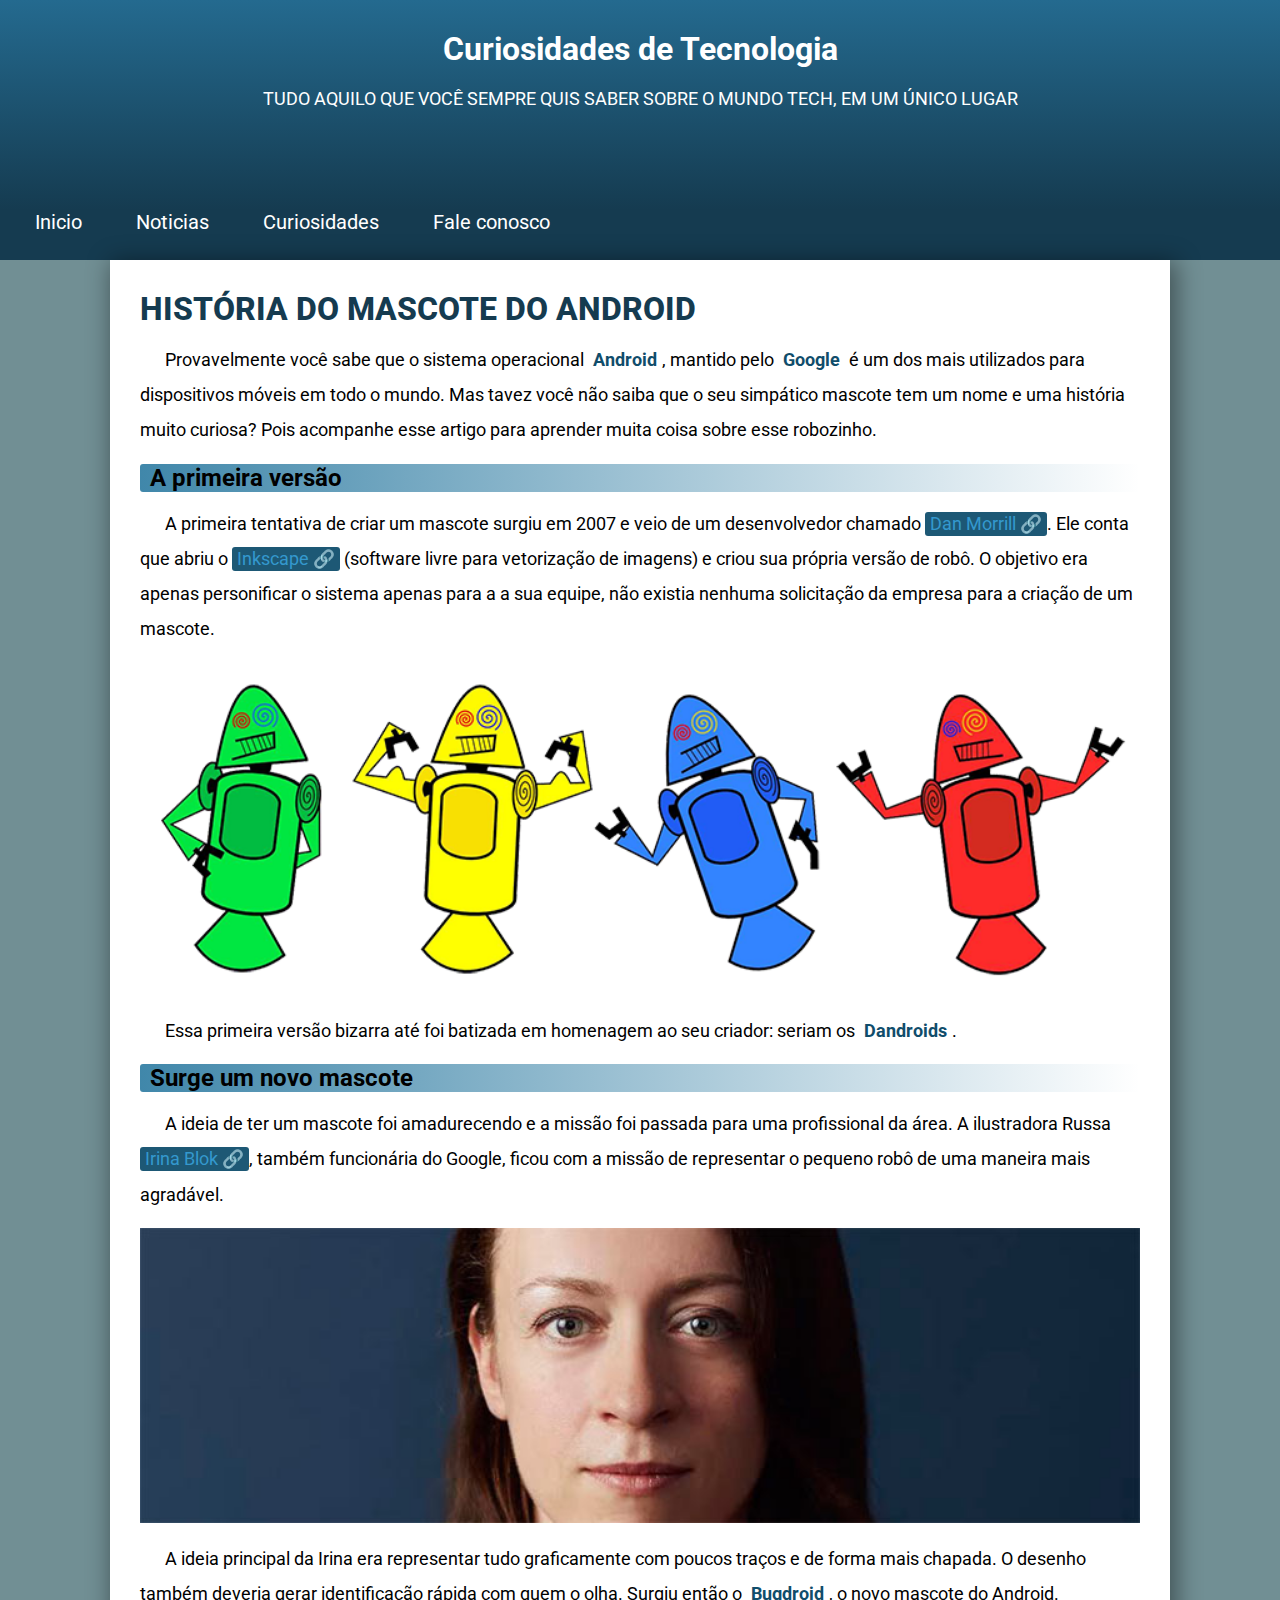
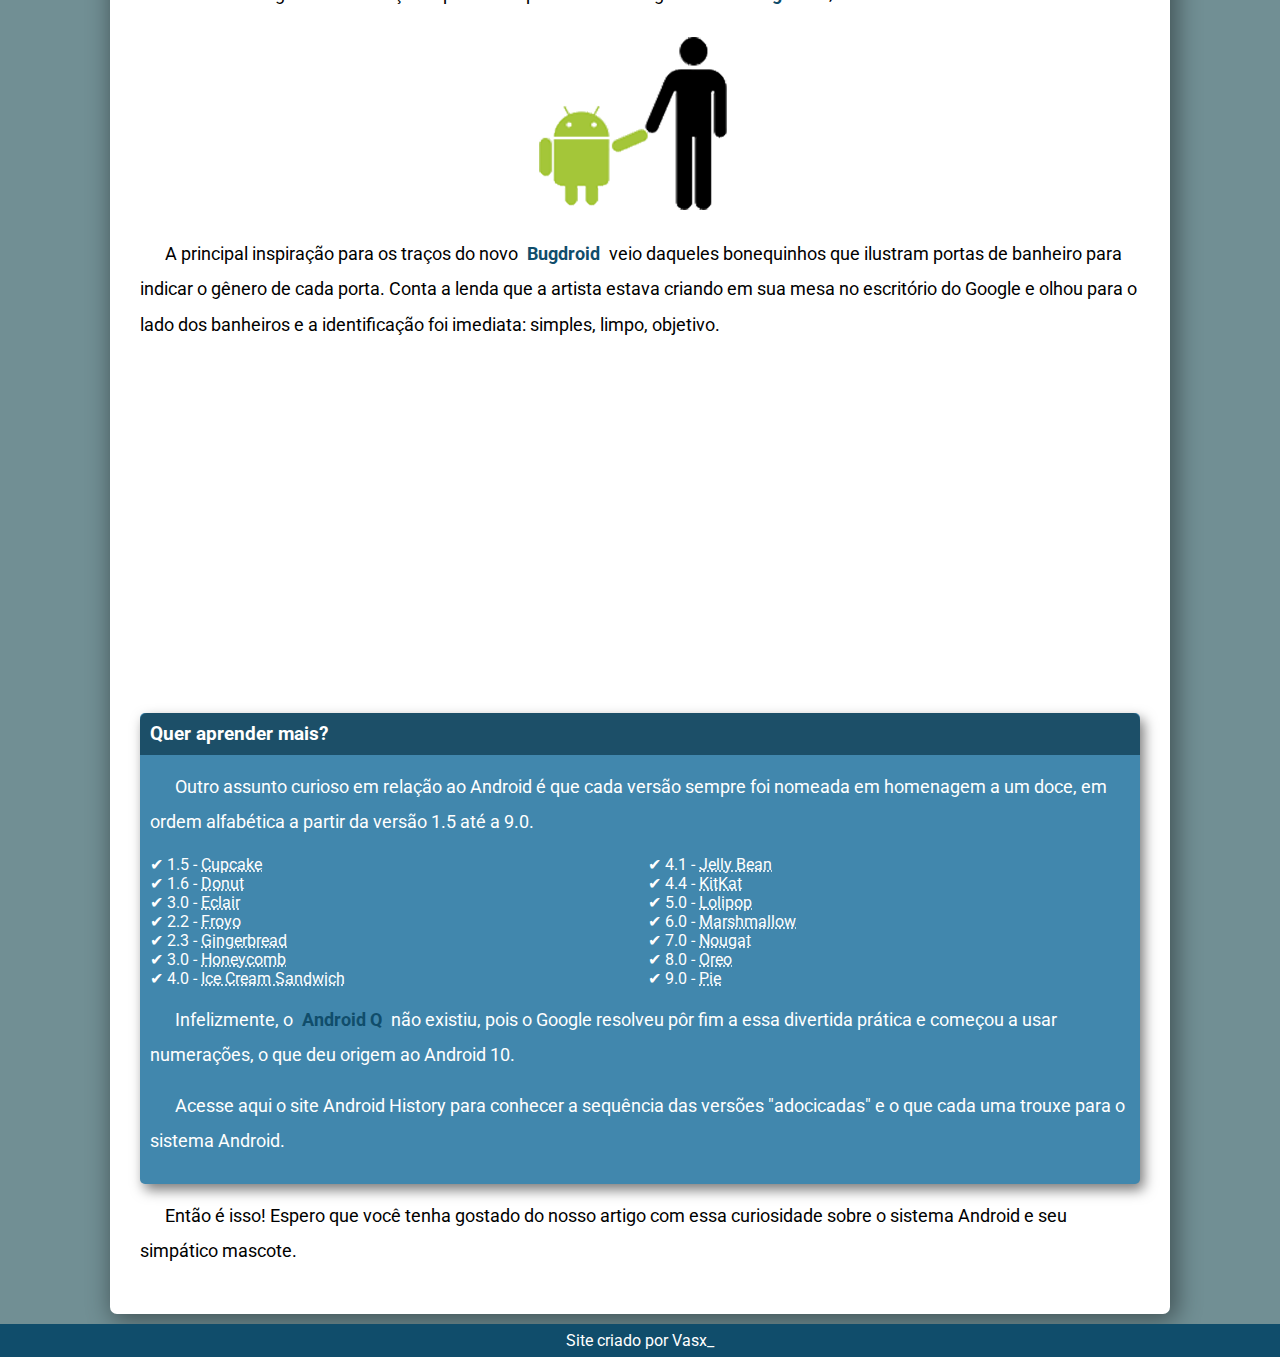
==== desafios/ds10/index.html @ e753b094 "Initial commit" ====
<!DOCTYPE html>
<html lang="en">
<head>
    <meta charset="UTF-8">
    <meta name="viewport" content="width=device-width, initial-scale=1.0">
    <link rel="stylesheet" href="style.css">
    <link rel="shortcut icon" href="imagens/favicon.ico" type="image/x-icon">
    <title>Android - Site</title>
</head>
<body>
    <header>
        <h1>Curiosidades de Tecnologia</h1>
        <h2>Tudo aquilo que você sempre quis saber sobre o mundo Tech, em um único lugar</h2>

    </header>

    <div class="navigation">
        <nav>
            <a href="#">Inicio</a>
            <a href="#">Noticias</a>
            <a href="#">Curiosidades</a>
            <a href="#"> Fale conosco</a>
        </nav>
    </div>

    <main>
        <article>
            <h1>História do Mascote do Android</h1>

            <p>Provavelmente você sabe que o sistema operacional <strong>Android</strong>, mantido pelo <strong>Google</strong> é um dos mais utilizados para dispositivos móveis em todo o mundo. Mas tavez você não saiba que o seu simpático mascote tem um nome e uma história muito curiosa? Pois acompanhe esse artigo para aprender muita coisa sobre esse robozinho.</p>

            <h2>A primeira versão</h2>

            <p>A primeira tentativa de criar um mascote surgiu em 2007 e veio de um desenvolvedor chamado <a href="https://androidcommunity.com/dan-morrill-shows-us-the-android-mascot-that-almost-was-20130103/" target="_blank">Dan Morrill</a>. Ele conta que abriu o <a href="https://inkscape.org/pt-br/"  target="_blank">Inkscape</a> (software livre para vetorização de imagens) e criou sua própria versão de robô. O objetivo era apenas personificar o sistema apenas para a a sua equipe, não existia nenhuma solicitação da empresa para a criação de um mascote.</p>

            <picture>
                <source media="(max-width: 700px)" srcset="imagens/dan-droids-pq.png">
                <img src="imagens/dan-droids.png" alt="">
            </picture>

            <p>Essa primeira versão bizarra até foi batizada em homenagem ao seu criador: seriam os <strong>Dandroids</strong>.</p>

            <h2>Surge um novo mascote</h2>

            <p>A ideia de ter um mascote foi amadurecendo e a missão foi passada para uma profissional da área. A ilustradora Russa <a href="https://www.irinablok.com/android" target="_blank">Irina Blok</a>, também funcionária do Google, ficou com a missão de representar o pequeno robô de uma maneira mais agradável.</p>

            <picture>
                <source media="(max-width: 700px )" srcset="imagens/irina-blok-pq.jpg">
                <img src="imagens/irina-blok.jpg" alt="Criadora do Bugdroid">
            </picture>


            <p>A ideia principal da Irina era representar tudo graficamente com poucos traços e de forma mais chapada. O desenho também deveria gerar identificação rápida com quem o olha. Surgiu então o <strong>Bugdroid</strong>, o novo mascote do Android.</p>

            <img src="imagens/bugdroid.png" alt="" class="droid-bot">

            <p>A principal inspiração para os traços do novo <strong>Bugdroid</strong> veio daqueles bonequinhos que ilustram portas de banheiro para indicar o gênero de cada porta. Conta a lenda que a artista estava criando em sua mesa no escritório do Google e olhou para o lado dos banheiros e a identificação foi imediata: simples, limpo, objetivo.</p>

            <iframe width="560" height="315" src="https://www.youtube.com/embed/l2UDgpLz20M?si=IPxR8nR_xFKvr8ut" title="YouTube video player" frameborder="0" allow="accelerometer; autoplay; clipboard-write; encrypted-media; gyroscope; picture-in-picture; web-share" referrerpolicy="strict-origin-when-cross-origin" allowfullscreen></iframe>
            
            <aside>
                <h3>Quer aprender mais?</h3>
                <p>Outro assunto curioso em relação ao Android é que cada versão sempre foi nomeada em homenagem a um doce, em ordem alfabética a partir da versão 1.5 até a 9.0.</p>
                <ul>
                    <li>1.5 - <abbr title="Bolinho de Cueca">Cupcake</abbr></li>
                    <li>1.6 - <abbr title="Rosquinha">Donut</abbr></li>
                    <li>3.0 - <abbr title="Bomba">Eclair</abbr></li>
                    <li>2.2 - <abbr title="Iorgute congelado">Froyo</abbr></li>
                    <li>2.3 - <abbr title="Biscoito de gengibre">Gingerbread</abbr></li>
                    <li>3.0 - <abbr title="Favo de mel">Honeycomb</abbr></li>
                    <li>4.0 - <abbr title="Sanduiche de sorvete">Ice Cream Sandwich</abbr></li>
                    <li>4.1 - <abbr title="Jujuba">Jelly Bean</abbr></li>
                    <li>4.4 - <abbr title="Kit kat">KitKat</abbr></li>
                    <li>5.0 - <abbr title="Pirulito">Lolipop</abbr></li>
                    <li>6.0 - <abbr title="Marshmallow">Marshmallow</abbr></li>
                    <li>7.0 - <abbr title="Torrone">Nougat</abbr></li>
                    <li>8.0 - <abbr title="Oreo">Oreo</abbr></li>
                    <li>9.0 - <abbr title="Torta">Pie</abbr></li>
                </ul>
                <p>Infelizmente, o <strong>Android Q</strong> não existiu, pois o Google resolveu pôr fim a essa divertida prática e começou a usar numerações, o que deu origem ao Android 10.</p>
                <p>Acesse aqui o site Android History para conhecer a sequência das versões "adocicadas" e o que cada uma trouxe para o sistema Android.</p>

            </aside>


            <p>Então é isso! Espero que você tenha gostado do nosso artigo com essa curiosidade sobre o sistema Android e seu simpático mascote.</p>
        </article>
    </main>

    <footer>
        <p>Site criado por Vasx_</p>
    </footer>
</body>
</html>
---- desafios/ds10/style.css ----
@import url('https://fonts.googleapis.com/css2?family=Roboto:wght@300;400;500;700&display=swap');


*{
    margin: 0;
    padding: 0;
}

:root{
    --colorheader: #153B50;
    --colobg: #718F94;
    --colortxt: #90B494;
    --color: #BFC8AD;

    --fonte-padrao: "Roboto", sans-serif;
    
}

body{
    font-family: var(--fonte-padrao);
    background-color: var(--colobg);
    
}


header{
    background-image: linear-gradient(to bottom, #246a8f, var(--colorheader));
    color: #fff;
    padding: 30px;
    text-align: center;

    height: 150px;
}

header > h2{
    font-size: 18px;
    font-weight: normal;
    text-transform: uppercase;

    margin-top: 20px;

}

.navigation nav{
    background-color: var(--colorheader);
    padding-bottom: 20px;
    height: 30px;
    
}

.navigation nav a{
    color: #fff;
    text-decoration: none;
    margin-left: 20px;

    font-size: 20px;
    padding: 15px;
    border-radius: 10px;
    
}

.navigation nav a:hover{
    background-color: #0f2a38;
    transition: 0.7s all;
    font-size: 21px;
}

main{
    background-color: #fff;
    max-width: 1000px;
    min-width: 320px;

    margin: 0 auto;
    padding: 30px;
    border-radius: 0 0 7px 7px;
    box-shadow: 4px 4px 24px 3px rgba(0,0,0,0.42);

}


main h2{
    background-image: linear-gradient(to right, #4087aa, transparent);
    text-indent: 10px;
    border-radius: 3px;
}

main p{
    margin: 15px 0;
    text-indent: 25px;
    line-height: 2em;
    font-size: 1.1em;
}

main strong{
    color: #104d6b;
    
    padding: 2px 5px;

}

main a{
    color: #3498ce;
    background-color: #1d5875;
    padding: 2px 5px;
    border-radius: 3px;
    text-decoration: none;
}

main a:hover{
    text-decoration: underline;
    color: #6ec7f7;
}

main picture img{
    width: 100%;
}

main img.droid-bot{
    max-width: 350px;
    margin: 0 auto;
    display: block;
}

main article h1{
    color: var(--colorheader);
    text-transform: uppercase;
    font-weight: 800;
}

a[target="_blank"]::after{
    content: '\00a0\1f517';
}

iframe {
    display: block;
    margin: auto;
    width: 75%;
    margin-bottom: 30px;
    /* height: 300px; */
    padding: 5px;
}

aside{
    background-color: #4187ad;
    color: #fff;
    padding: 10px;
    border-radius: 5px;

    box-shadow: 4px 6px 13px 0px rgba(0, 0, 0, 0.521);
}

aside > h3{
    background-color: #1c4f68;
    color: #fff;
    padding: 10px;
    margin: -10px -10px 0 -10px;
    border-radius: 7px 7px 0 0;
    
   
}

aside > ul{
    list-style-position: inside;
    columns: 2;
    list-style-type: '\2714\00A0';
}




footer{
    background-color: #104d6b;
    color: #fff;

    margin-top: 10px;
    text-align: center;
    padding: 7px;
}
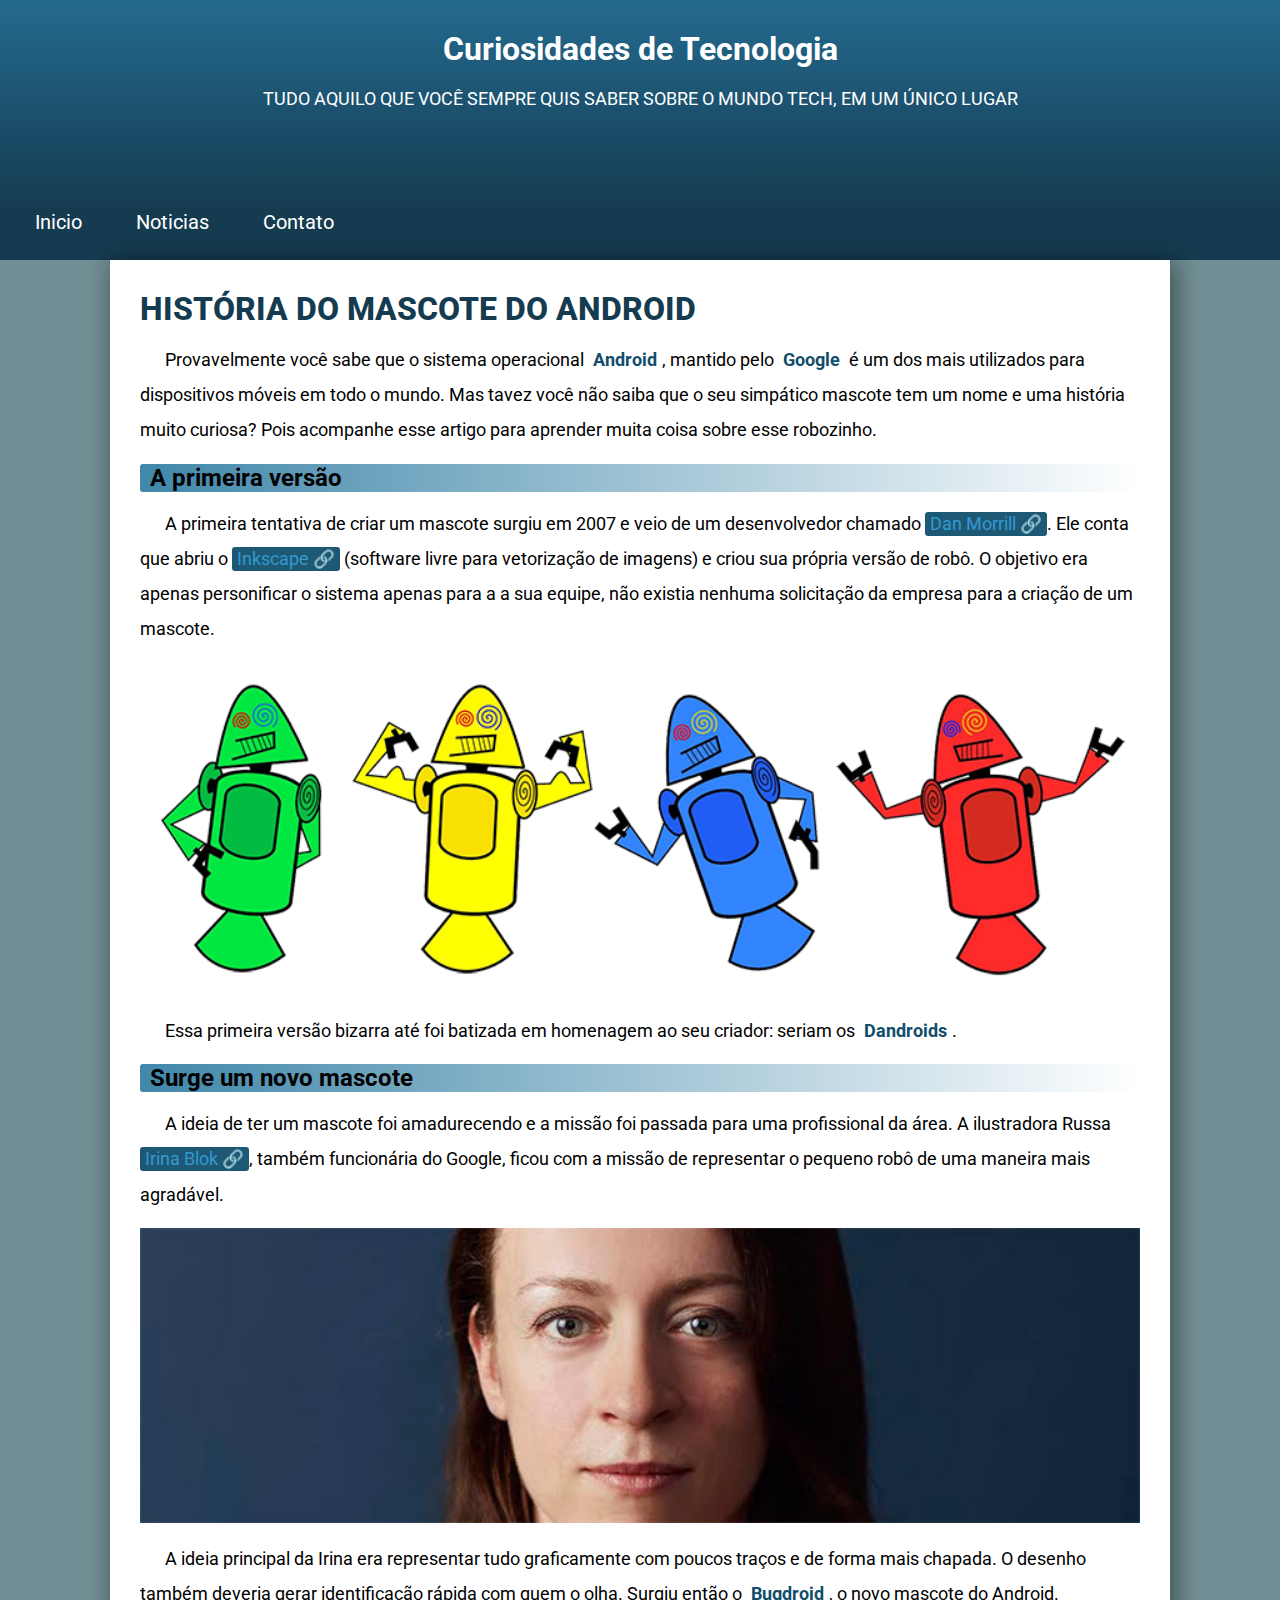
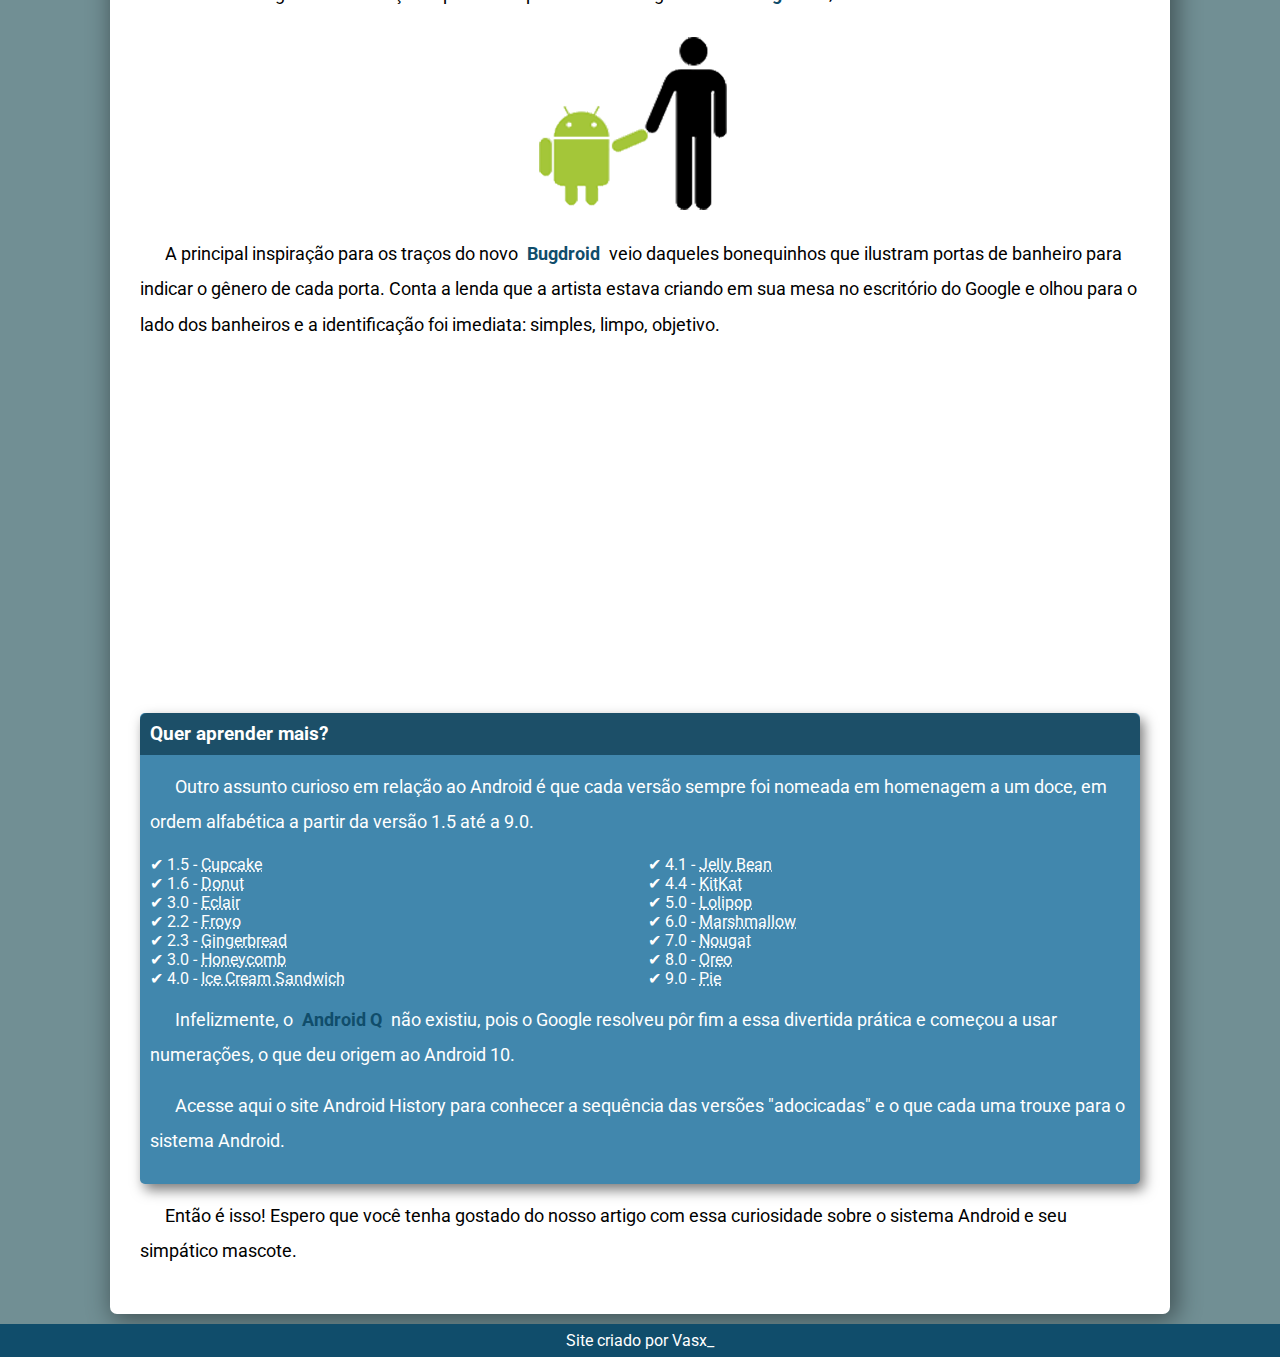
==== commit 9f234378: "projeto cordel" ====
--- a/desafios/ds10/index.html
+++ b/desafios/ds10/index.html
@@ -18,8 +18,8 @@
         <nav>
             <a href="#">Inicio</a>
             <a href="#">Noticias</a>
-            <a href="#">Curiosidades</a>
-            <a href="#"> Fale conosco</a>
+            <a href="#">Contato</a>
+  
         </nav>
     </div>
 
